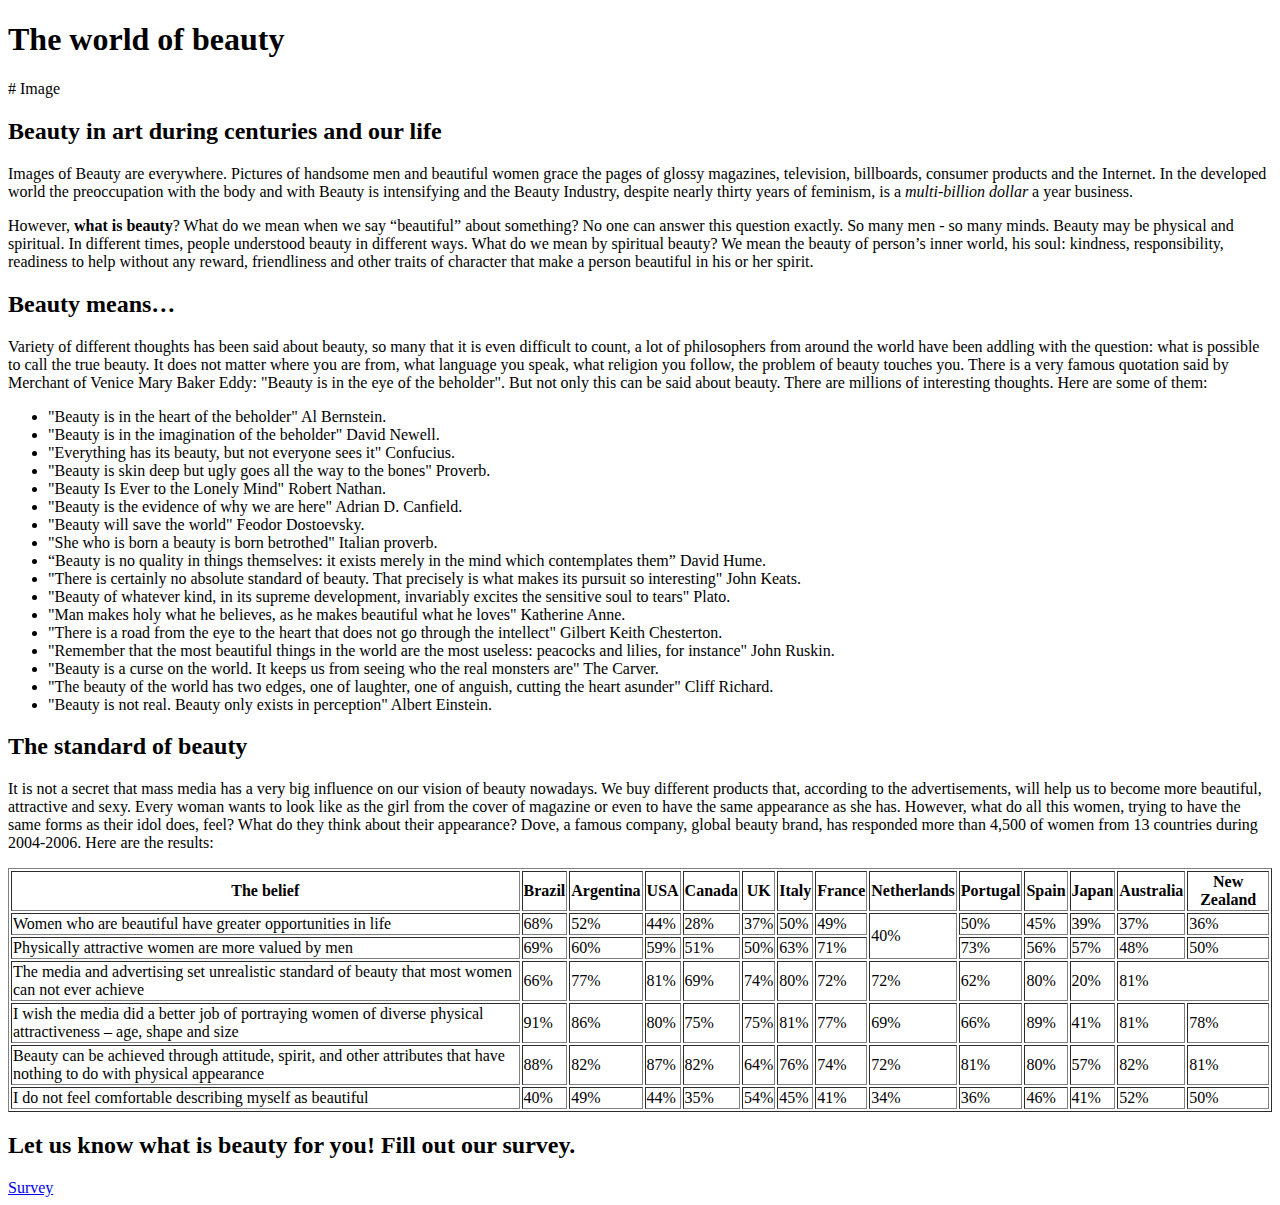
==== index.html @ 04524a62 "Added a survey section on the main page" ====
<!DOCTYPE html>
 <html>
 <head>
   <title>Beauty project</title>
 </head>
 <body>
<h1>The world of beauty</h1>
# Image
<h2>Beauty in art during centuries and our life</h2>
<div>
<p>Images of Beauty are everywhere. Pictures of handsome men and beautiful women grace the pages of glossy magazines, television, billboards, consumer products and the Internet. In the developed world the preoccupation with the body and with Beauty is intensifying and the Beauty Industry, despite nearly thirty years of feminism, is a <em>multi-billion dollar</em> a year business.</p>
<p>However, <strong>what is beauty</strong>? What do we mean when we say “beautiful” about something? No one can answer this question exactly. So many men - so many minds. Beauty may be physical and spiritual. In different times, people understood beauty in different ways. What do we mean by spiritual beauty? We mean the beauty of person’s inner world, his soul: kindness, responsibility, readiness to help without any reward, friendliness and other traits of character that make a person beautiful in his or her spirit.</p>
</div>
<div>
<h2>Beauty means…</h2>
<p>Variety of different thoughts has been said about beauty, so many that it is even difficult to count, a lot of philosophers from around the world have been addling with the question: what is possible to call the true beauty. It does not matter where you are from, what language you speak, what religion you follow, the problem of beauty touches you. There is a very famous quotation said by Merchant of Venice Mary Baker Eddy: "Beauty is in the eye of the beholder". But not only this can be said about beauty. There are millions of interesting thoughts. Here are some of them:</p>
<ul>
  <li>"Beauty is in the heart of the beholder" Al Bernstein.</li>
  <li>"Beauty is in the imagination of the beholder" David Newell.</li>
  <li>"Everything has its beauty, but not everyone sees it" Confucius.</li>
  <li>"Beauty is skin deep but ugly goes all the way to the bones" Proverb.</li>
  <li>"Beauty Is Ever to the Lonely Mind" Robert Nathan.</li>
  <li>"Beauty is the evidence of why we are here" Adrian D. Canfield.</li>
  <li>"Beauty will save the world" Feodor Dostoevsky.</li>
  <li>"She who is born a beauty is born betrothed" Italian proverb.</li>
  <li>“Beauty is no quality in things themselves: it exists merely in the mind which contemplates them” David Hume.</li>
  <li>"There is certainly no absolute standard of beauty. That precisely is what makes its pursuit so interesting" John Keats.</li>
  <li>"Beauty of whatever kind, in its supreme development, invariably excites the sensitive soul to tears" Plato.</li>
  <li>"Man makes holy what he believes, as he makes beautiful what he loves" Katherine Anne.</li>
  <li>"There is a road from the eye to the heart that does not go through the intellect" Gilbert Keith Chesterton.</li>
  <li>"Remember that the most beautiful things in the world are the most useless: peacocks and lilies, for instance" John Ruskin.</li>
  <li>"Beauty is a curse on the world. It keeps us from seeing who the real monsters are" The Carver.</li>
  <li>"The beauty of the world has two edges, one of laughter, one of anguish, cutting the heart asunder" Cliff Richard.</li>
  <li>"Beauty is not real. Beauty only exists in perception" Albert Einstein.</li>
</ul>
</div>
<div>
<h2>The standard of beauty</h2> 
<p>It is not a secret that mass media has a very big influence on our vision of beauty nowadays. We buy different products that, according to the advertisements, will help us to become more beautiful, attractive and sexy. Every woman wants to look like as the girl from the cover of magazine or even to have the same appearance as she has. However, what do all this women, trying to have the same forms as their idol does, feel? What do they think about their appearance? Dove, a famous company, global beauty brand, has responded more than 4,500 of women from 13 countries during 2004-2006. Here are the results:</p>
<table border=1>
<tr>
      <th>The belief</th>
      <th>Brazil</th>
      <th>Argentina</th>
      <th>USA</th>
      <th>Canada</th>
      <th>UK</th>
      <th>Italy</th>
      <th>France</th>
      <th>Netherlands</th>
      <th>Portugal</th>
      <th>Spain</th>
      <th>Japan</th>
      <th>Australia</th>
      <th>New Zealand</th>
    </tr>
    <tr>
      <td>Women who are beautiful have greater opportunities in life</td>
      <td>68%</td>
      <td>52%</td>
      <td>44%</td>
      <td>28%</td>
      <td>37%</td>
      <td>50%</td>
      <td>49%</td>
      <td rowspan="2">40%</td>
      <td>50%</td>
      <td>45%</td>
      <td>39%</td>
      <td>37%</td>
      <td>36%</td>
    </tr>
    <tr>
      <td>Physically attractive women are more valued by men</td>
      <td>69%</td>
      <td>60%</td>
      <td>59%</td>
      <td>51%</td>
      <td>50%</td>
      <td>63%</td>
      <td>71%</td>
      <td>73%</td>
      <td>56%</td>
      <td>57%</td>
      <td>48%</td>
      <td>50%</td>
    </tr>
    <tr>
      <td>The media and advertising set unrealistic standard of beauty that most women can not ever achieve</td>
      <td>66%</td>
      <td>77%</td>
      <td>81%</td>
      <td>69%</td>
      <td>74%</td>
      <td>80%</td>
      <td>72%</td>
      <td>72%</td>
      <td>62%</td>
      <td>80%</td>
      <td>20%</td>
      <td colspan="2">81%</td>
    </tr>
    <tr>
      <td>I wish the media did a better job of portraying women of diverse physical attractiveness – age, shape and size</td>
      <td>91%</td>
      <td>86%</td>
      <td>80%</td>
      <td>75%</td>
      <td>75%</td>
      <td>81%</td>
      <td>77%</td>
      <td>69%</td>
      <td>66%</td>
      <td>89%</td>
      <td>41%</td>
      <td>81%</td>
      <td>78%</td>
    </tr>
    <tr>
     <td>Beauty can be achieved through attitude, spirit, and other attributes that have nothing to do with physical appearance</td>
      <td>88%</td>
      <td>82%</td>
      <td>87%</td>
      <td>82%</td>
      <td>64%</td>
      <td>76%</td>
      <td>74%</td>
      <td>72%</td>
      <td>81%</td>
      <td>80%</td>
      <td>57%</td>
      <td>82%</td>
      <td>81%</td>
    </tr>
    <tr>
      <td>I do not feel comfortable describing myself as beautiful</td>
      <td>40%</td>
      <td>49%</td>
      <td>44%</td>
      <td>35%</td>
      <td>54%</td>
      <td>45%</td>
      <td>41%</td>
      <td>34%</td>
      <td>36%</td>
      <td>46%</td>
      <td>41%</td>
      <td>52%</td>
      <td>50%</td>
    </tr>
  </table>
 </div>
 <div>
 <h2>Let us know what is beauty for you! Fill out our survey.</h2>
 <nav>
  <a href="survey.html">Survey</a>
</nav>  
 </div>
 </body>
 </html>
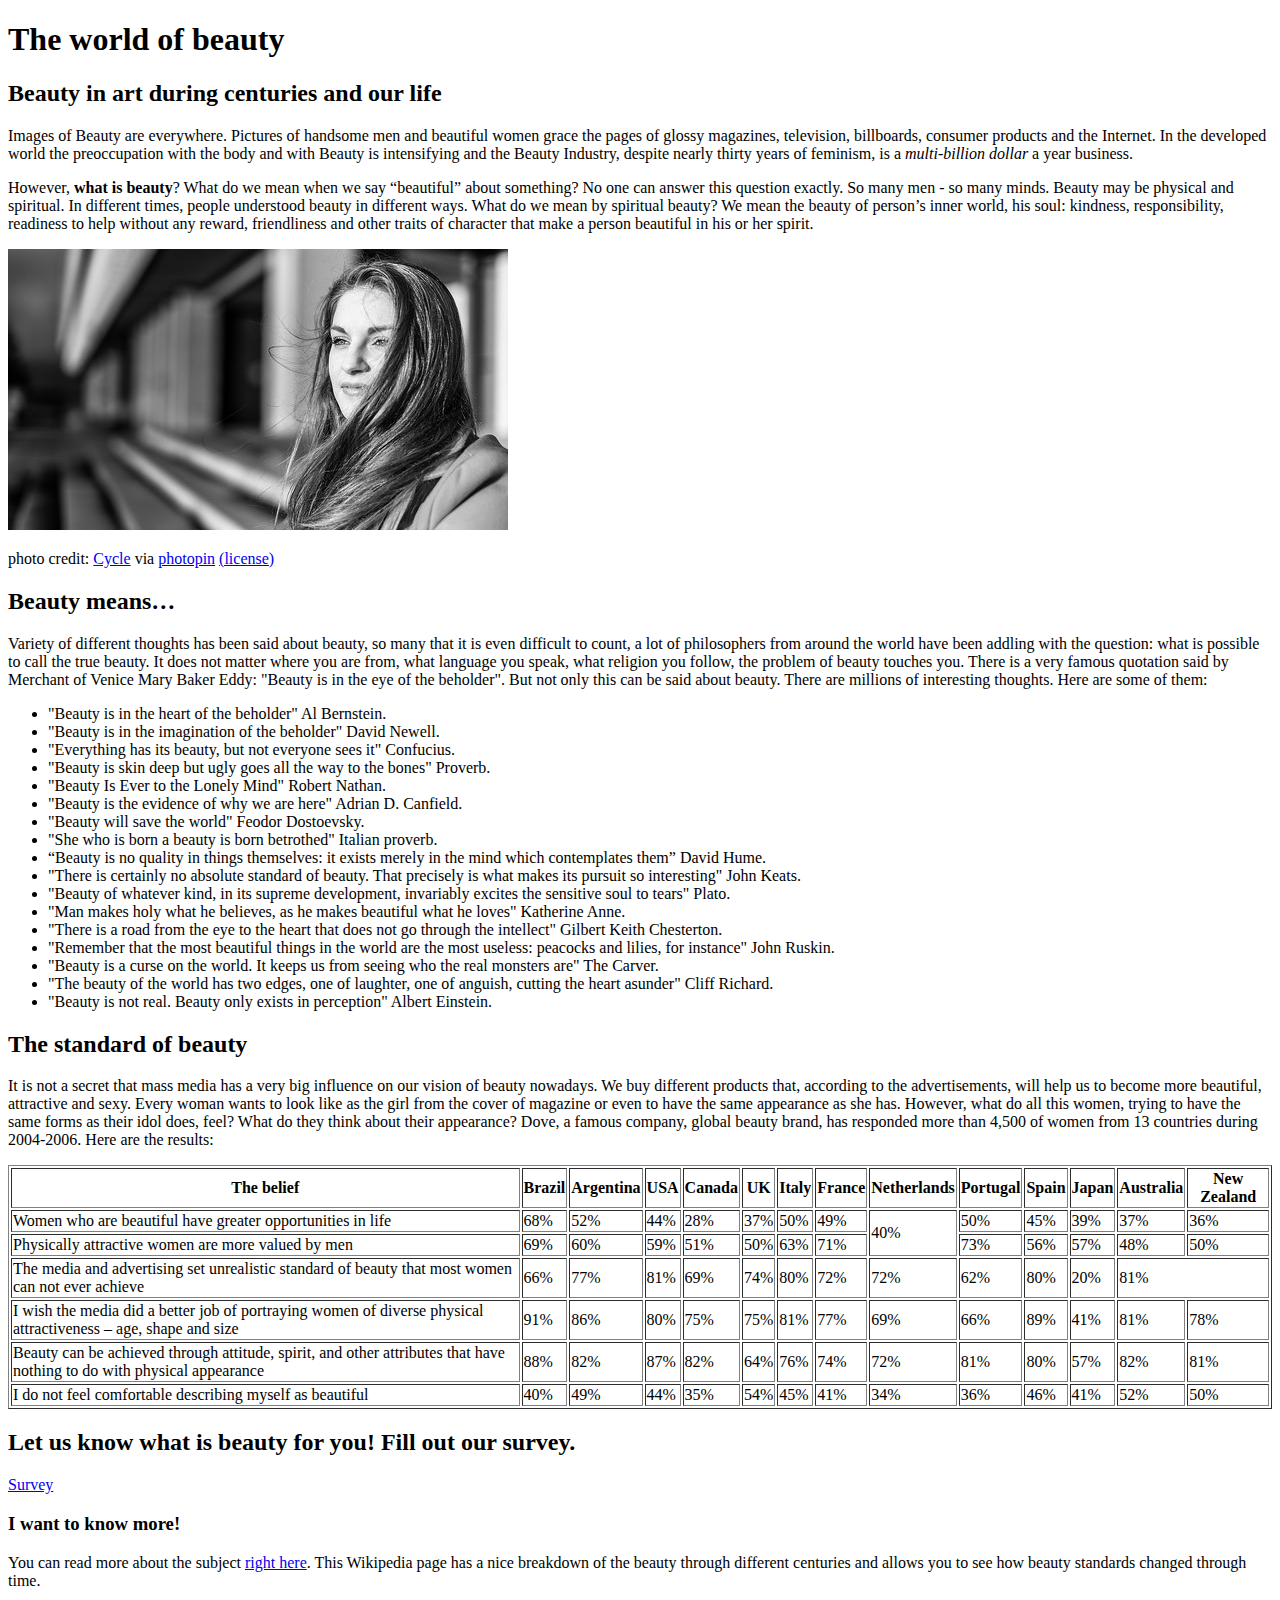
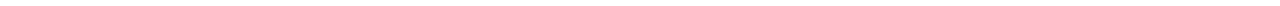
==== commit fdccd7a2: "Added picture to the page and a link" ====
--- a/index.html
+++ b/index.html
@@ -5,11 +5,14 @@
  </head>
  <body>
 <h1>The world of beauty</h1>
-# Image
 <h2>Beauty in art during centuries and our life</h2>
 <div>
 <p>Images of Beauty are everywhere. Pictures of handsome men and beautiful women grace the pages of glossy magazines, television, billboards, consumer products and the Internet. In the developed world the preoccupation with the body and with Beauty is intensifying and the Beauty Industry, despite nearly thirty years of feminism, is a <em>multi-billion dollar</em> a year business.</p>
 <p>However, <strong>what is beauty</strong>? What do we mean when we say “beautiful” about something? No one can answer this question exactly. So many men - so many minds. Beauty may be physical and spiritual. In different times, people understood beauty in different ways. What do we mean by spiritual beauty? We mean the beauty of person’s inner world, his soul: kindness, responsibility, readiness to help without any reward, friendliness and other traits of character that make a person beautiful in his or her spirit.</p>
+</div>
+<div>
+<img src="beauty.jpg" alt="You are gorgeous" />
+<p>photo credit: <a href="http://www.flickr.com/photos/15426517@N07/26086635262">Cycle</a> via <a href="http://photopin.com">photopin</a> <a href="https://creativecommons.org/licenses/by-nc-sa/2.0/">(license)</a>
 </div>
 <div>
 <h2>Beauty means…</h2>
@@ -156,5 +159,9 @@
   <a href="survey.html">Survey</a>
 </nav>  
  </div>
+ <div>
+ <h3>I want to know more!</h3>
+ <p>You can read more about the subject <a href="https://en.wikipedia.org/wiki/Beauty">right here</a>. This Wikipedia page has a nice breakdown of the beauty through different centuries and allows you to see how beauty standards changed through time.</p>
+ </div>
  </body>
  </html> 
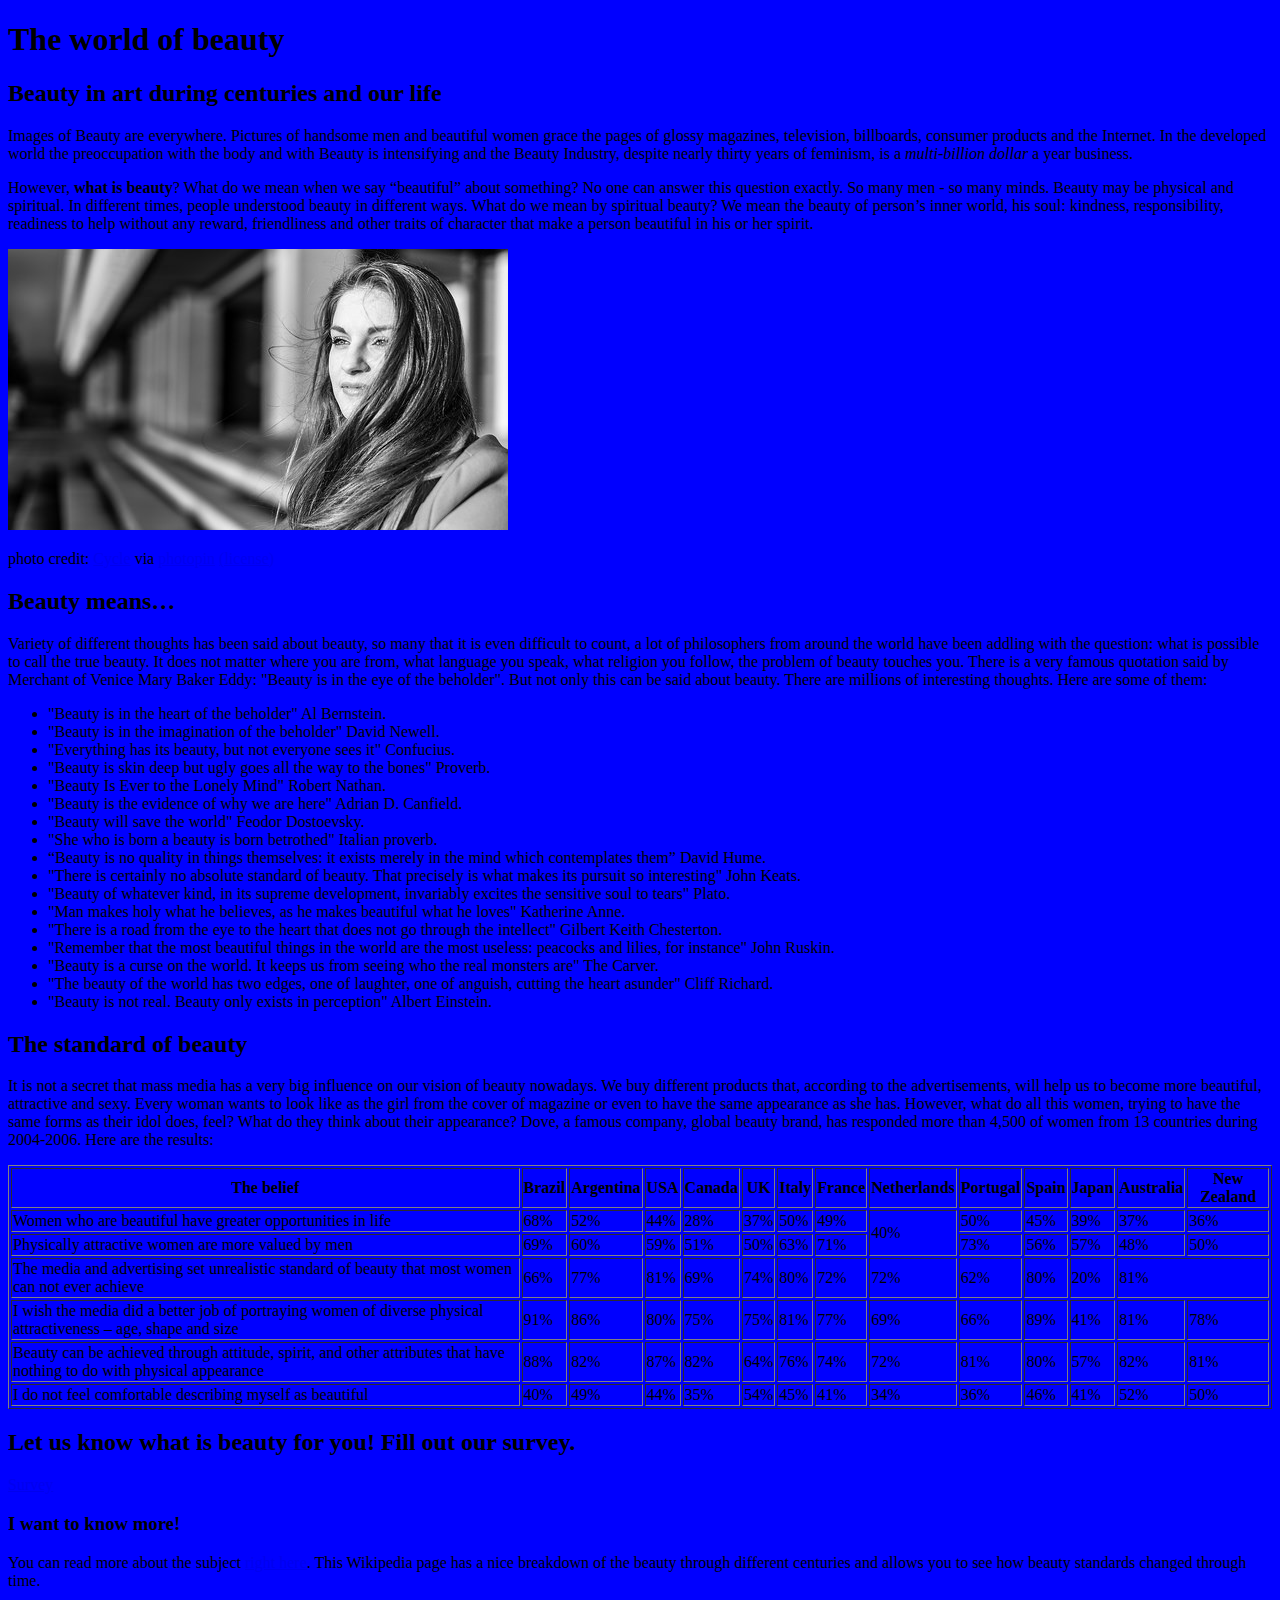
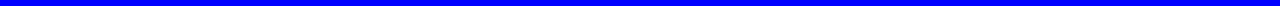
==== commit 0a88e660: "Linked all the html files to css styles file" ====
--- a/index.html
+++ b/index.html
@@ -2,6 +2,7 @@
  <html>
  <head>
    <title>Beauty project</title>
+   <link href="styles.css" rel="stylesheet" type="text/css">
  </head>
  <body>
 <h1>The world of beauty</h1>
--- a/styles.css
+++ b/styles.css
@@ -0,0 +1 @@
+body {background:blue} 
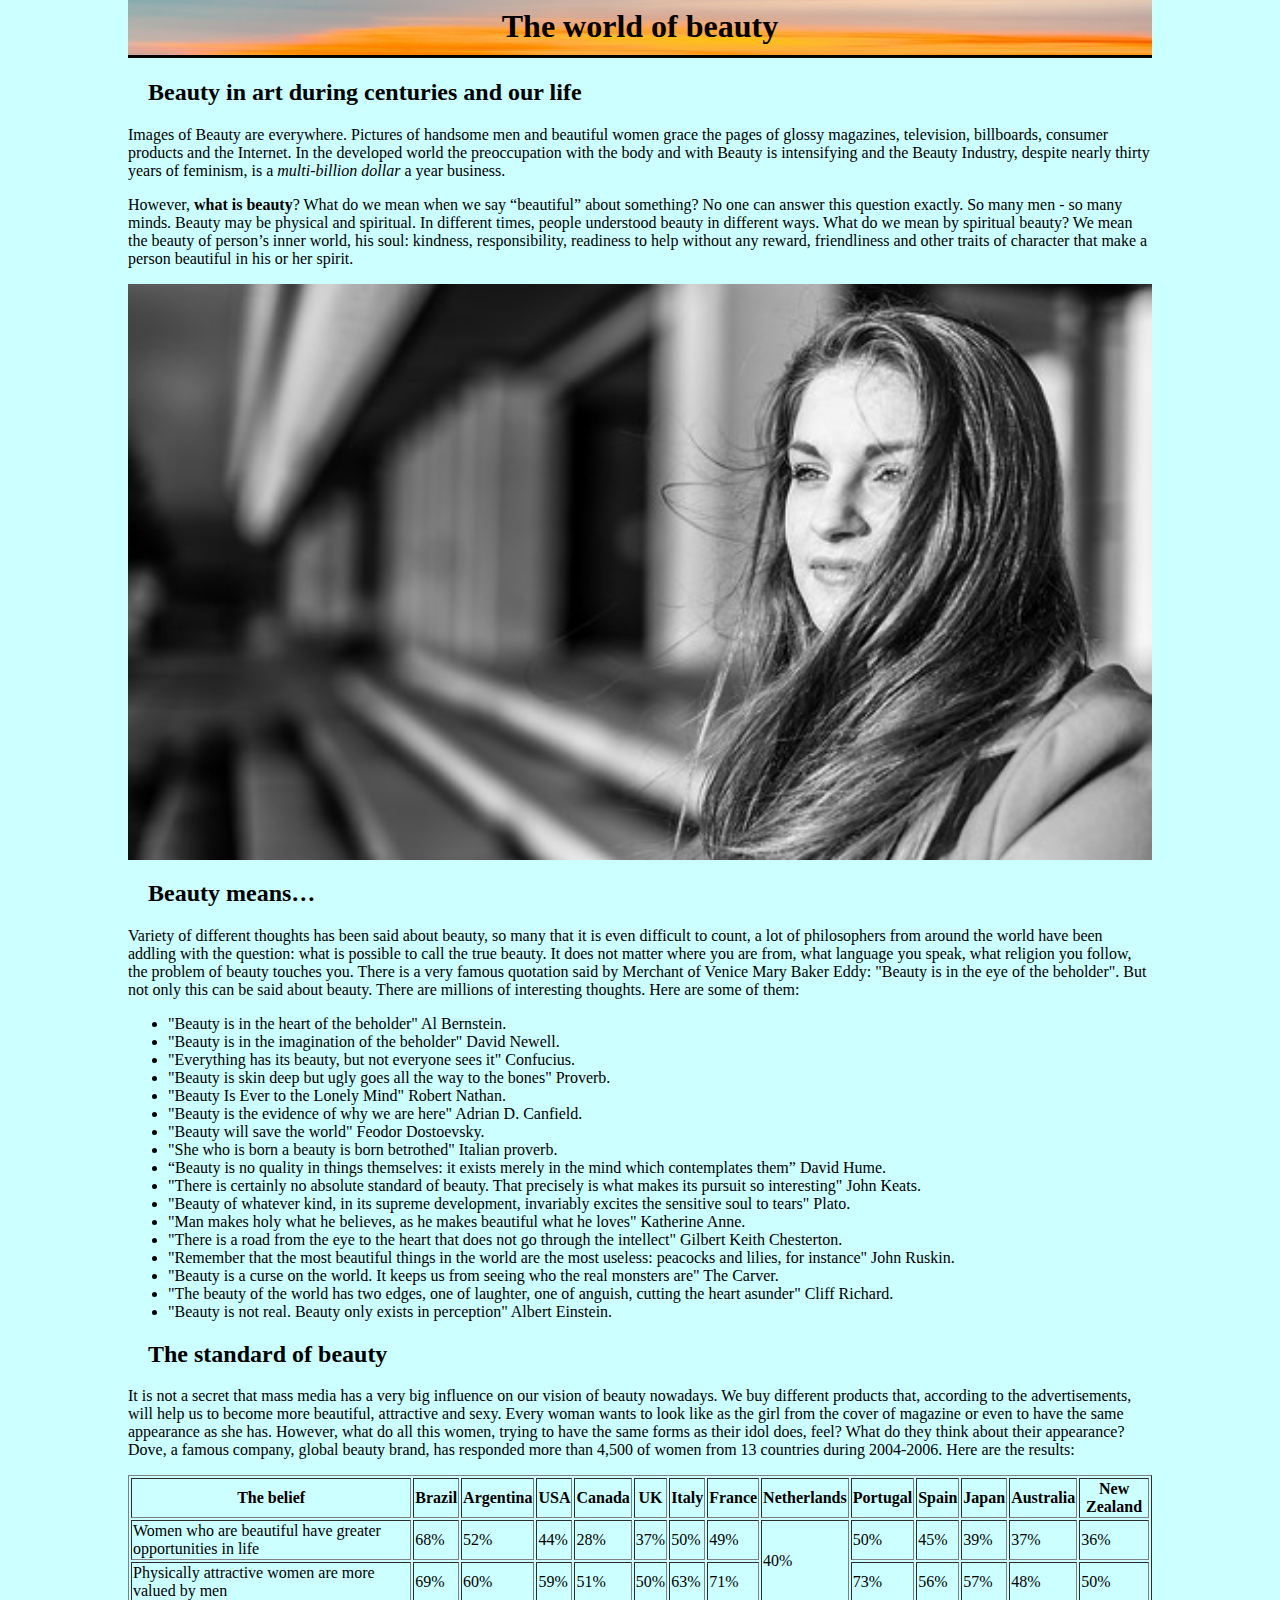
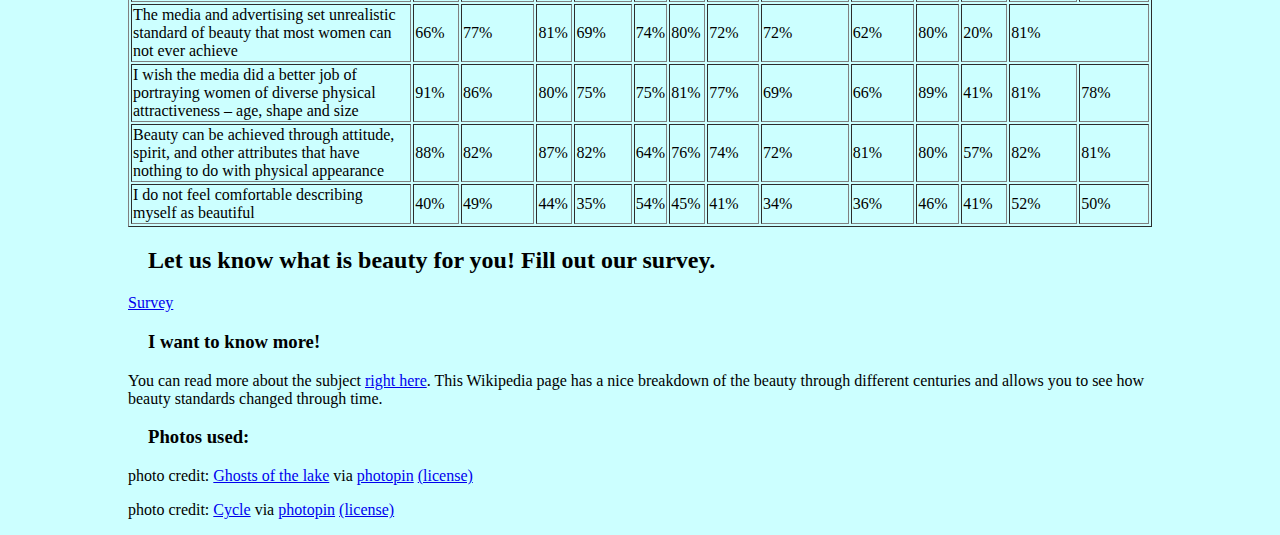
==== commit 57ec626b: "Added style to the header and made image responsive" ====
--- a/index.html
+++ b/index.html
@@ -12,8 +12,7 @@
 <p>However, <strong>what is beauty</strong>? What do we mean when we say “beautiful” about something? No one can answer this question exactly. So many men - so many minds. Beauty may be physical and spiritual. In different times, people understood beauty in different ways. What do we mean by spiritual beauty? We mean the beauty of person’s inner world, his soul: kindness, responsibility, readiness to help without any reward, friendliness and other traits of character that make a person beautiful in his or her spirit.</p>
 </div>
 <div>
-<img src="beauty.jpg" alt="You are gorgeous" />
-<p>photo credit: <a href="http://www.flickr.com/photos/15426517@N07/26086635262">Cycle</a> via <a href="http://photopin.com">photopin</a> <a href="https://creativecommons.org/licenses/by-nc-sa/2.0/">(license)</a>
+<img id="girl" src="beauty.jpg" alt="You are gorgeous" />
 </div>
 <div>
 <h2>Beauty means…</h2>
@@ -164,5 +163,11 @@
  <h3>I want to know more!</h3>
  <p>You can read more about the subject <a href="https://en.wikipedia.org/wiki/Beauty">right here</a>. This Wikipedia page has a nice breakdown of the beauty through different centuries and allows you to see how beauty standards changed through time.</p>
  </div>
+ <div>
+   <h3>Photos used:</h3>
+      <p>photo credit: <a href="http://www.flickr.com/photos/138047837@N02/26609062851">Ghosts of the lake</a> via <a href="http://photopin.com">photopin</a> <a href="https://creativecommons.org/licenses/by-nd/2.0/">(license)</a>
+      <p>photo credit: <a href="http://www.flickr.com/photos/15426517@N07/26086635262">Cycle</a> via <a href="http://photopin.com">photopin</a> <a href="https://creativecommons.org/licenses/by-nc-sa/2.0/">(license)</a>
+      </p>
+ </div>
  </body>
  </html> 
--- a/styles.css
+++ b/styles.css
@@ -1 +1,38 @@
-body {background:blue} 
+body {
+  background: #CCFFFF;
+  margin-left: 10%;
+  margin-right: 10%;
+} 
+
+h1 {
+  text-align: center;
+  display: block;
+  border-bottom: solid;
+  padding: 10px;
+  background-image: url(headerbackground.jpg);
+  background-repeat: no-repeat;
+  background-size: 100%;
+  background-position: center;
+  margin-top: -10px;
+}
+
+h2 {
+  margin-left: 20px;
+}
+
+h3 {
+  margin-left: 20px;
+}
+
+#girl {
+display: block;
+width: 100%;
+}
+
+@media only screen and (max-width: 800px)
+{ #girl
+  {
+        width: 30%;
+        
+    }
+}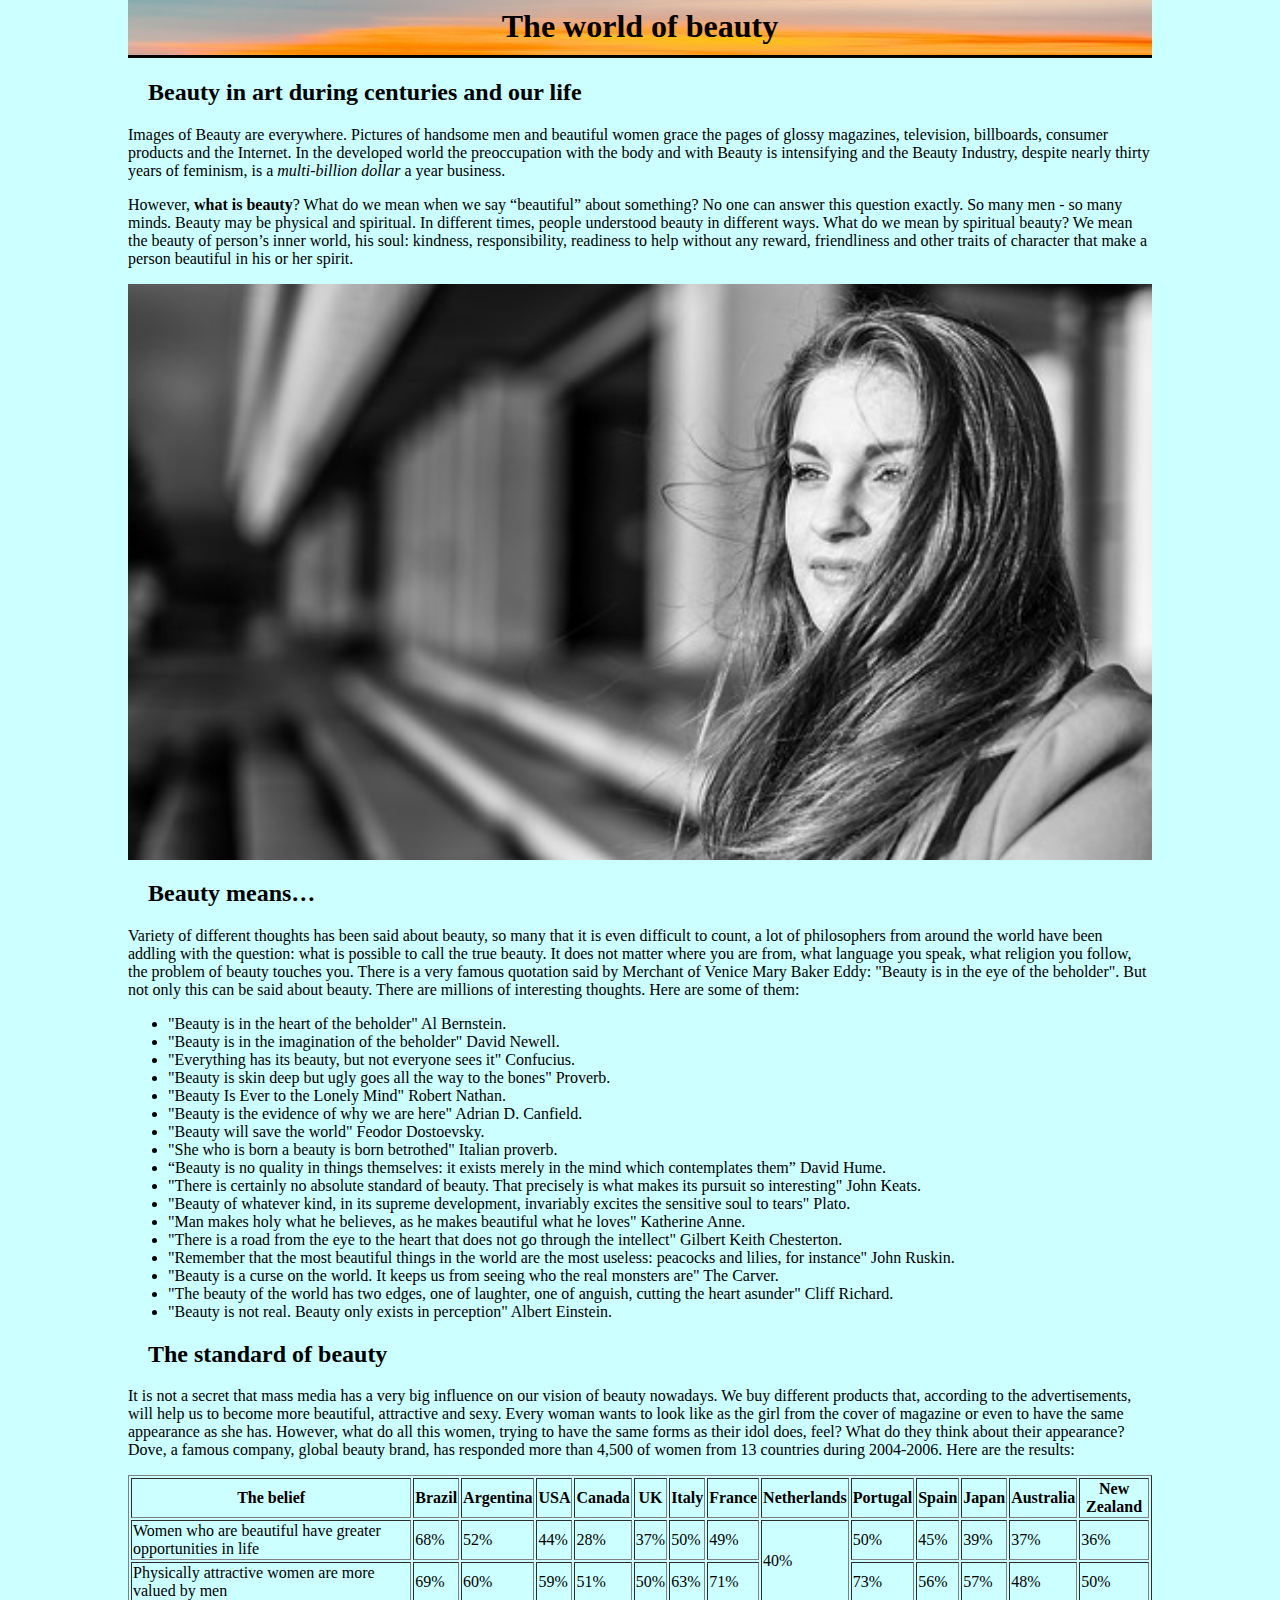
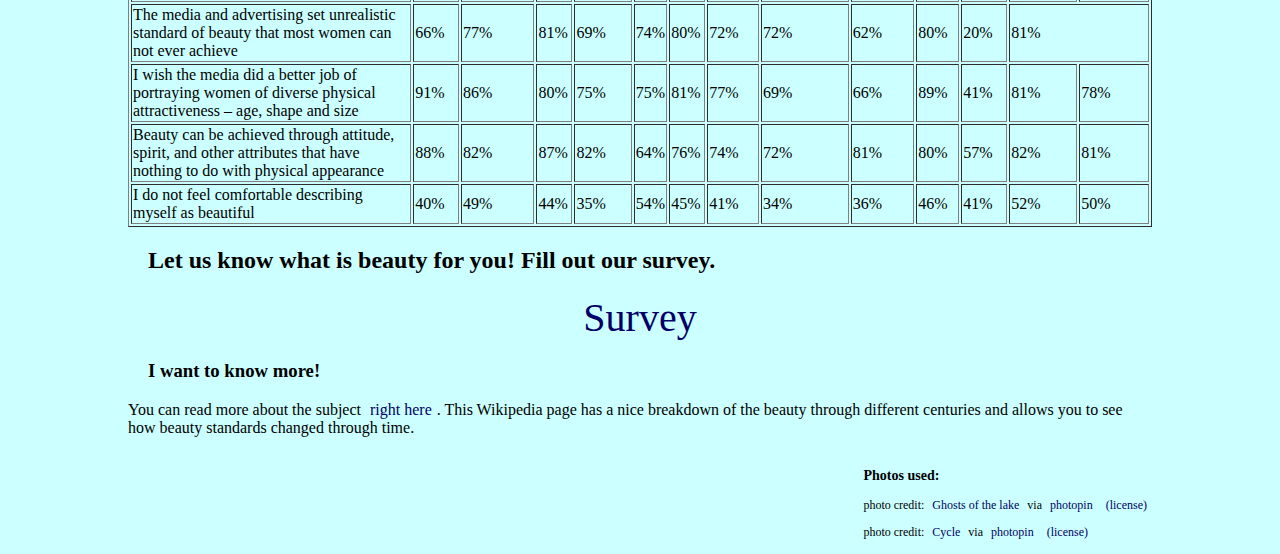
==== commit 37174487: "Added ids and classes, formated style for headings, form and updated image for surbey thank you page" ====
--- a/index.html
+++ b/index.html
@@ -6,7 +6,7 @@
  </head>
  <body>
 <h1>The world of beauty</h1>
-<h2>Beauty in art during centuries and our life</h2>
+<h2 class="main_page_h">Beauty in art during centuries and our life</h2>
 <div>
 <p>Images of Beauty are everywhere. Pictures of handsome men and beautiful women grace the pages of glossy magazines, television, billboards, consumer products and the Internet. In the developed world the preoccupation with the body and with Beauty is intensifying and the Beauty Industry, despite nearly thirty years of feminism, is a <em>multi-billion dollar</em> a year business.</p>
 <p>However, <strong>what is beauty</strong>? What do we mean when we say “beautiful” about something? No one can answer this question exactly. So many men - so many minds. Beauty may be physical and spiritual. In different times, people understood beauty in different ways. What do we mean by spiritual beauty? We mean the beauty of person’s inner world, his soul: kindness, responsibility, readiness to help without any reward, friendliness and other traits of character that make a person beautiful in his or her spirit.</p>
@@ -15,7 +15,7 @@
 <img id="girl" src="beauty.jpg" alt="You are gorgeous" />
 </div>
 <div>
-<h2>Beauty means…</h2>
+<h2 class="main_page_h">Beauty means…</h2>
 <p>Variety of different thoughts has been said about beauty, so many that it is even difficult to count, a lot of philosophers from around the world have been addling with the question: what is possible to call the true beauty. It does not matter where you are from, what language you speak, what religion you follow, the problem of beauty touches you. There is a very famous quotation said by Merchant of Venice Mary Baker Eddy: "Beauty is in the eye of the beholder". But not only this can be said about beauty. There are millions of interesting thoughts. Here are some of them:</p>
 <ul>
   <li>"Beauty is in the heart of the beholder" Al Bernstein.</li>
@@ -38,7 +38,7 @@
 </ul>
 </div>
 <div>
-<h2>The standard of beauty</h2> 
+<h2 class="main_page_h">The standard of beauty</h2> 
 <p>It is not a secret that mass media has a very big influence on our vision of beauty nowadays. We buy different products that, according to the advertisements, will help us to become more beautiful, attractive and sexy. Every woman wants to look like as the girl from the cover of magazine or even to have the same appearance as she has. However, what do all this women, trying to have the same forms as their idol does, feel? What do they think about their appearance? Dove, a famous company, global beauty brand, has responded more than 4,500 of women from 13 countries during 2004-2006. Here are the results:</p>
 <table border=1>
 <tr>
@@ -154,20 +154,20 @@
   </table>
  </div>
  <div>
- <h2>Let us know what is beauty for you! Fill out our survey.</h2>
- <nav>
+ <h2 class="main_page_h">Let us know what is beauty for you! Fill out our survey.</h2>
+ <nav id="survey_button_main">
   <a href="survey.html">Survey</a>
 </nav>  
  </div>
  <div>
- <h3>I want to know more!</h3>
+ <h3 class="main_page_h">I want to know more!</h3>
  <p>You can read more about the subject <a href="https://en.wikipedia.org/wiki/Beauty">right here</a>. This Wikipedia page has a nice breakdown of the beauty through different centuries and allows you to see how beauty standards changed through time.</p>
  </div>
- <div>
+ <article id="photo_credit">
    <h3>Photos used:</h3>
       <p>photo credit: <a href="http://www.flickr.com/photos/138047837@N02/26609062851">Ghosts of the lake</a> via <a href="http://photopin.com">photopin</a> <a href="https://creativecommons.org/licenses/by-nd/2.0/">(license)</a>
       <p>photo credit: <a href="http://www.flickr.com/photos/15426517@N07/26086635262">Cycle</a> via <a href="http://photopin.com">photopin</a> <a href="https://creativecommons.org/licenses/by-nc-sa/2.0/">(license)</a>
       </p>
- </div>
+ </article>
  </body>
  </html> 
--- a/styles.css
+++ b/styles.css
@@ -16,23 +16,86 @@
   margin-top: -10px;
 }
 
-h2 {
-  margin-left: 20px;
-}
-
-h3 {
+.main_page_h {
   margin-left: 20px;
 }
 
 #girl {
-display: block;
-width: 100%;
+  display: block;
+  width: 100%;
 }
 
 @media only screen and (max-width: 800px)
-{ #girl
+{ #girls
   {
-        width: 30%;
-        
+    width: 50%;
+    float: left;
+    margin: 0 10px 5px 0;
     }
+}
+
+#survey {
+  display: block;
+  padding: 30px;
+}
+
+form {
+  border: none;
+}
+
+button {
+  margin: 30px 0px 0px 0px;
+}
+
+.option {
+  display: block;
+  position: relative;
+  margin: 10px 0px 10px 20px;
+  width: 600px;
+}
+
+#photo_credit {
+  font-size: 12px;
+  padding: 0px;
+  float: right;
+}
+
+#survey_button_main {
+  text-align: center;
+  font-size: 40px;
+  font-family: 
+}
+
+a {
+  border-radius: 25px;
+  padding: 5px;
+  text-decoration: none;
+  color: #000066;
+}
+
+a:link {
+    background-color: none;
+}
+
+a:visited {
+    background-color: #FF99FF;
+    color:;
+
+}
+
+a:hover {
+    background-color: #99FFFF;
+    color: 
+}
+
+#thank_you {
+  background-image: url(thankyou.jpg);
+  background-repeat: no-repeat;
+  background-size: 100%;
+  border: none;
+  display: block;
+  vertical-align: middle;
+  height: 600px;
+  margin-top: 50px;
+  margin-bottom: 50px;
 }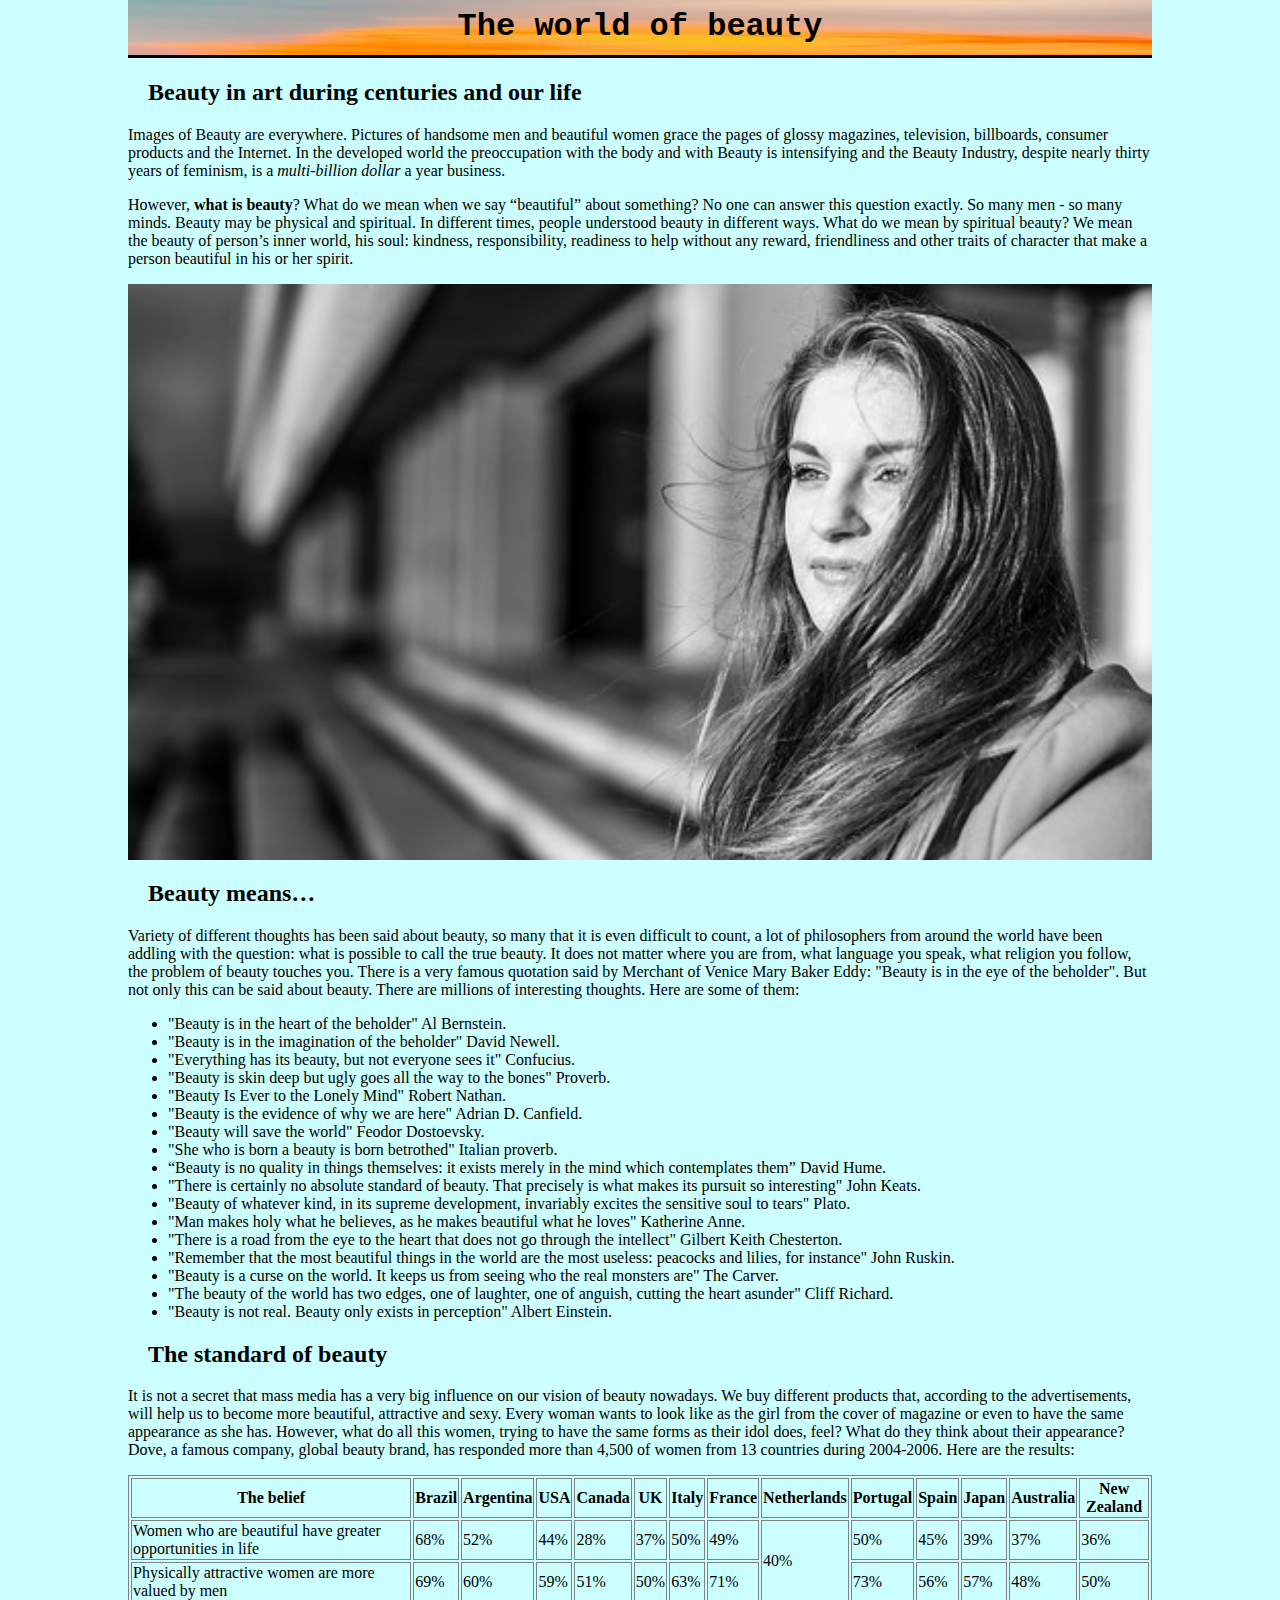
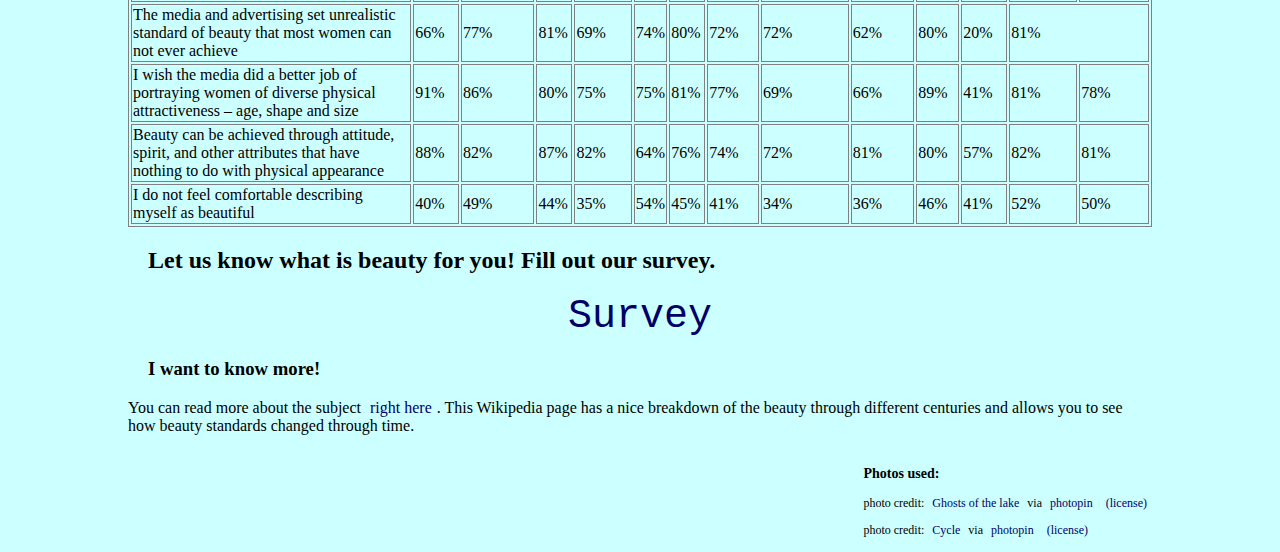
==== commit 1a045167: "Checked with html validator, made changes to clean up warnings and errors" ====
--- a/index.html
+++ b/index.html
@@ -40,7 +40,7 @@
 <div>
 <h2 class="main_page_h">The standard of beauty</h2> 
 <p>It is not a secret that mass media has a very big influence on our vision of beauty nowadays. We buy different products that, according to the advertisements, will help us to become more beautiful, attractive and sexy. Every woman wants to look like as the girl from the cover of magazine or even to have the same appearance as she has. However, what do all this women, trying to have the same forms as their idol does, feel? What do they think about their appearance? Dove, a famous company, global beauty brand, has responded more than 4,500 of women from 13 countries during 2004-2006. Here are the results:</p>
-<table border=1>
+<table>
 <tr>
       <th>The belief</th>
       <th>Brazil</th>
--- a/styles.css
+++ b/styles.css
@@ -14,6 +14,7 @@
   background-size: 100%;
   background-position: center;
   margin-top: -10px;
+  font-family: "Courier New";
 }
 
 .main_page_h {
@@ -63,7 +64,7 @@
 #survey_button_main {
   text-align: center;
   font-size: 40px;
-  font-family: 
+  font-family: "Courier New";
 }
 
 a {
@@ -73,19 +74,14 @@
   color: #000066;
 }
 
-a:link {
-    background-color: none;
-}
-
 a:visited {
     background-color: #FF99FF;
-    color:;
-
+    color: #FF6666;
 }
 
 a:hover {
     background-color: #99FFFF;
-    color: 
+    color: #99FF33; 
 }
 
 #thank_you {
@@ -98,4 +94,8 @@
   height: 600px;
   margin-top: 50px;
   margin-bottom: 50px;
-}+}
+
+table, td, th { 
+  border: 1px solid gray 
+}
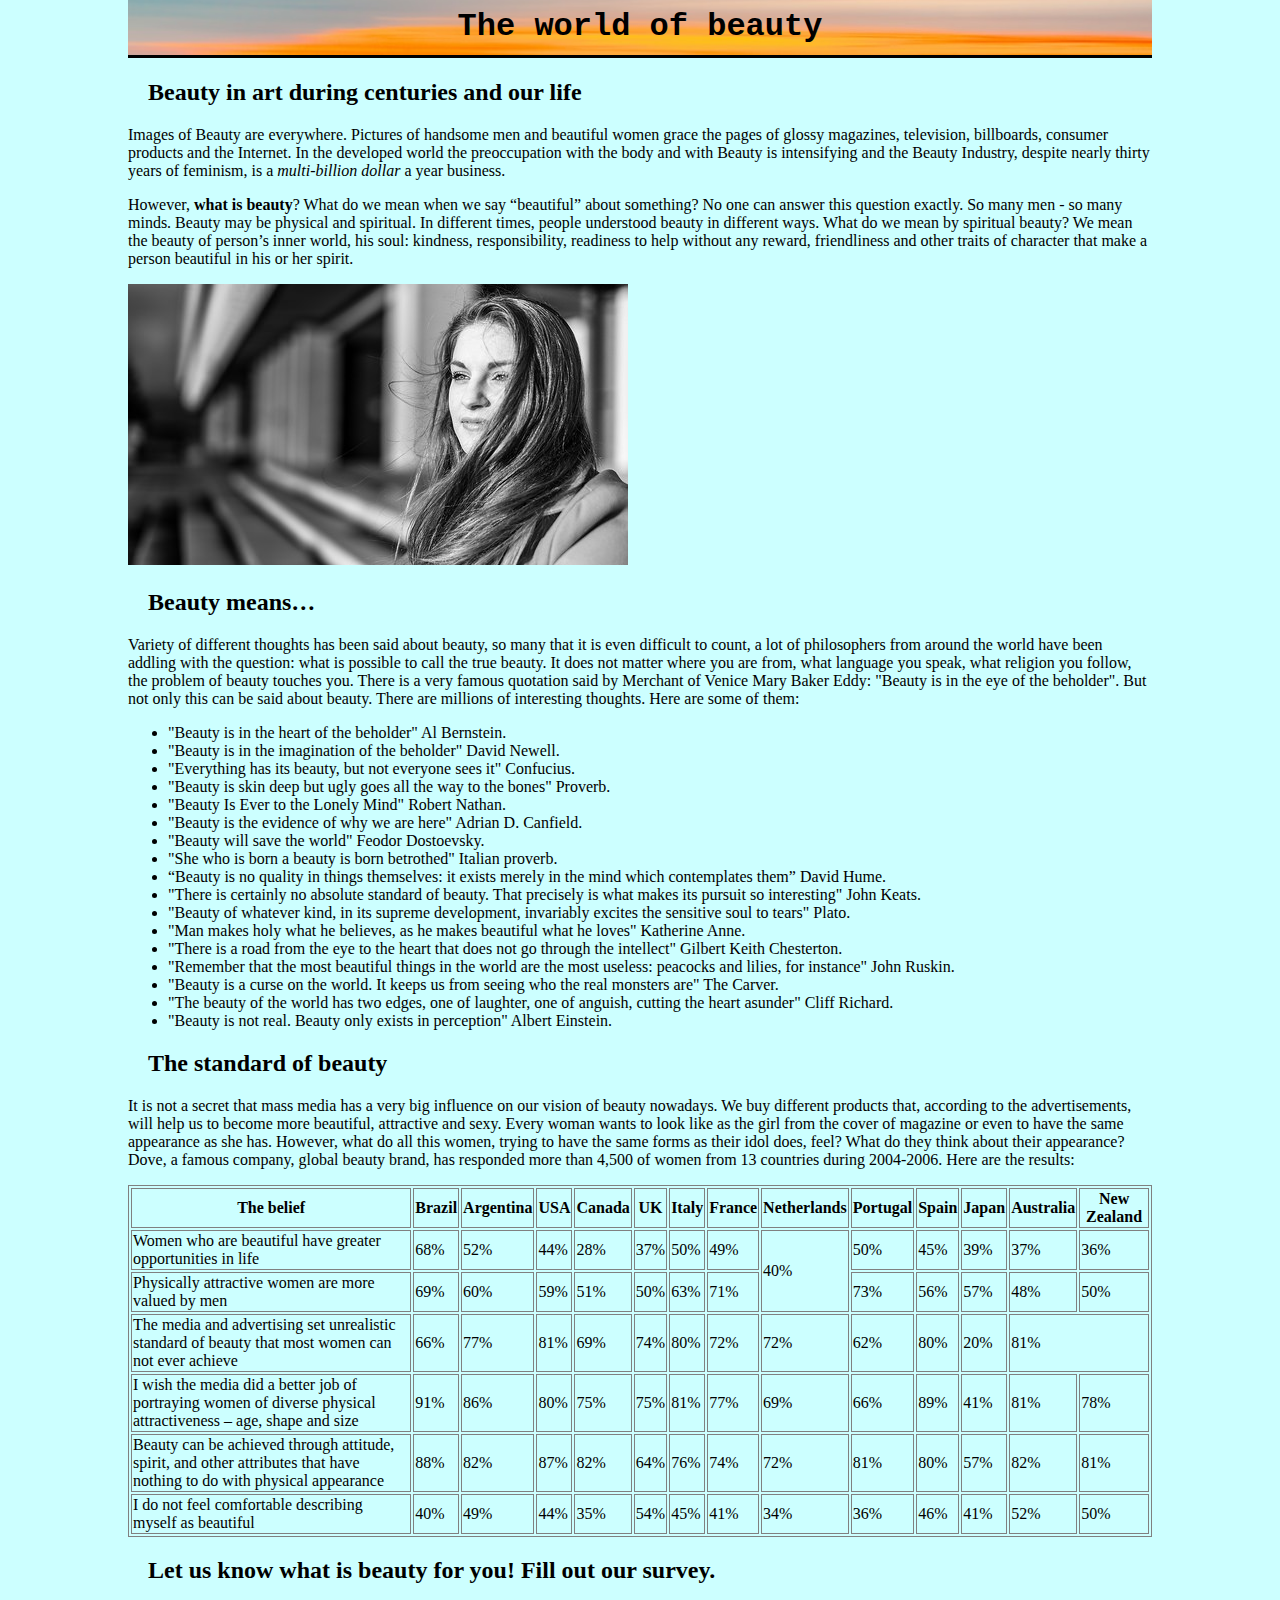
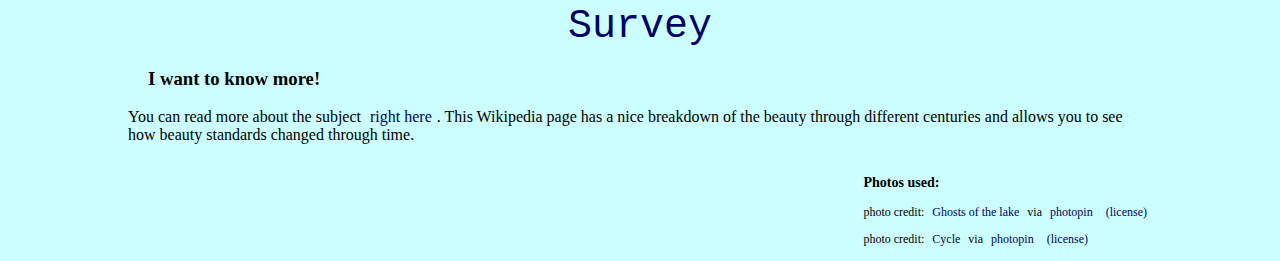
==== commit d2731e3c: "Changes id for the image to make it responsive" ====
--- a/index.html
+++ b/index.html
@@ -12,7 +12,7 @@
 <p>However, <strong>what is beauty</strong>? What do we mean when we say “beautiful” about something? No one can answer this question exactly. So many men - so many minds. Beauty may be physical and spiritual. In different times, people understood beauty in different ways. What do we mean by spiritual beauty? We mean the beauty of person’s inner world, his soul: kindness, responsibility, readiness to help without any reward, friendliness and other traits of character that make a person beautiful in his or her spirit.</p>
 </div>
 <div>
-<img id="girl" src="beauty.jpg" alt="You are gorgeous" />
+<img id="girls" src="beauty.jpg" alt="You are gorgeous" />
 </div>
 <div>
 <h2 class="main_page_h">Beauty means…</h2>
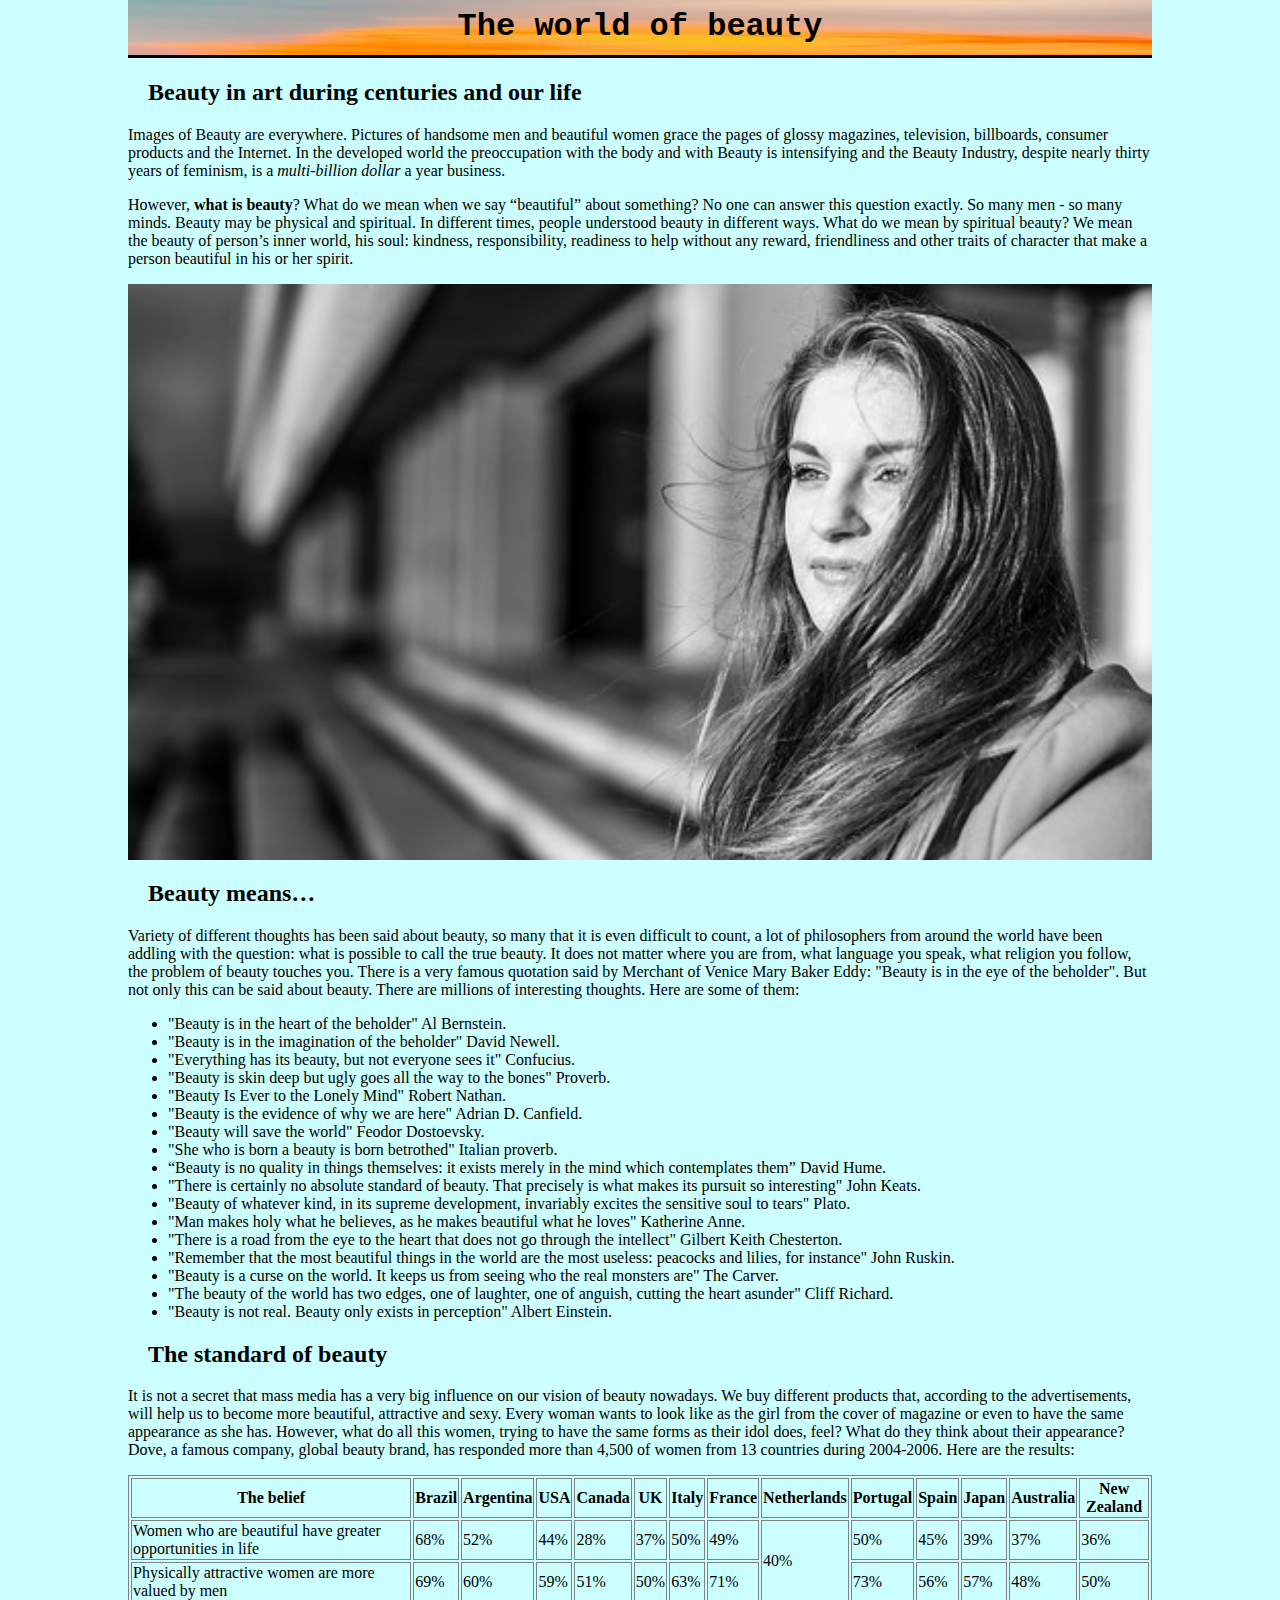
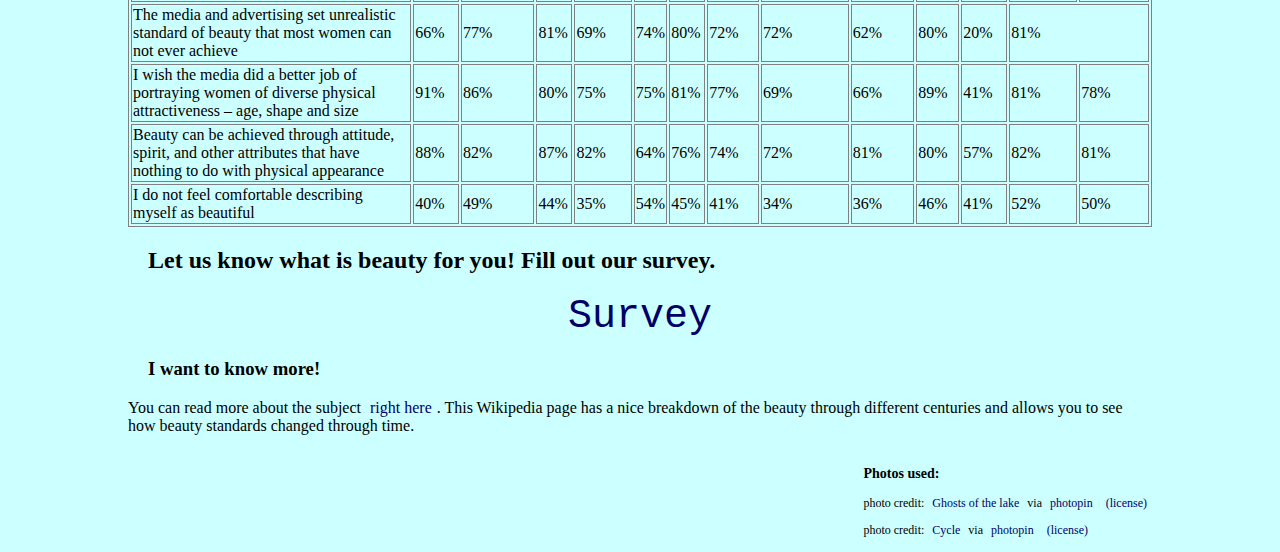
==== commit ae34026e: "Updated image id to class to make it responsive" ====
--- a/index.html
+++ b/index.html
@@ -12,7 +12,7 @@
 <p>However, <strong>what is beauty</strong>? What do we mean when we say “beautiful” about something? No one can answer this question exactly. So many men - so many minds. Beauty may be physical and spiritual. In different times, people understood beauty in different ways. What do we mean by spiritual beauty? We mean the beauty of person’s inner world, his soul: kindness, responsibility, readiness to help without any reward, friendliness and other traits of character that make a person beautiful in his or her spirit.</p>
 </div>
 <div>
-<img id="girls" src="beauty.jpg" alt="You are gorgeous" />
+<img class="girls" src="beauty.jpg" alt="You are gorgeous" />
 </div>
 <div>
 <h2 class="main_page_h">Beauty means…</h2>
--- a/styles.css
+++ b/styles.css
@@ -21,13 +21,13 @@
   margin-left: 20px;
 }
 
-#girl {
+.girls {
   display: block;
   width: 100%;
 }
 
 @media only screen and (max-width: 800px)
-{ #girls
+{ .girls
   {
     width: 50%;
     float: left;
